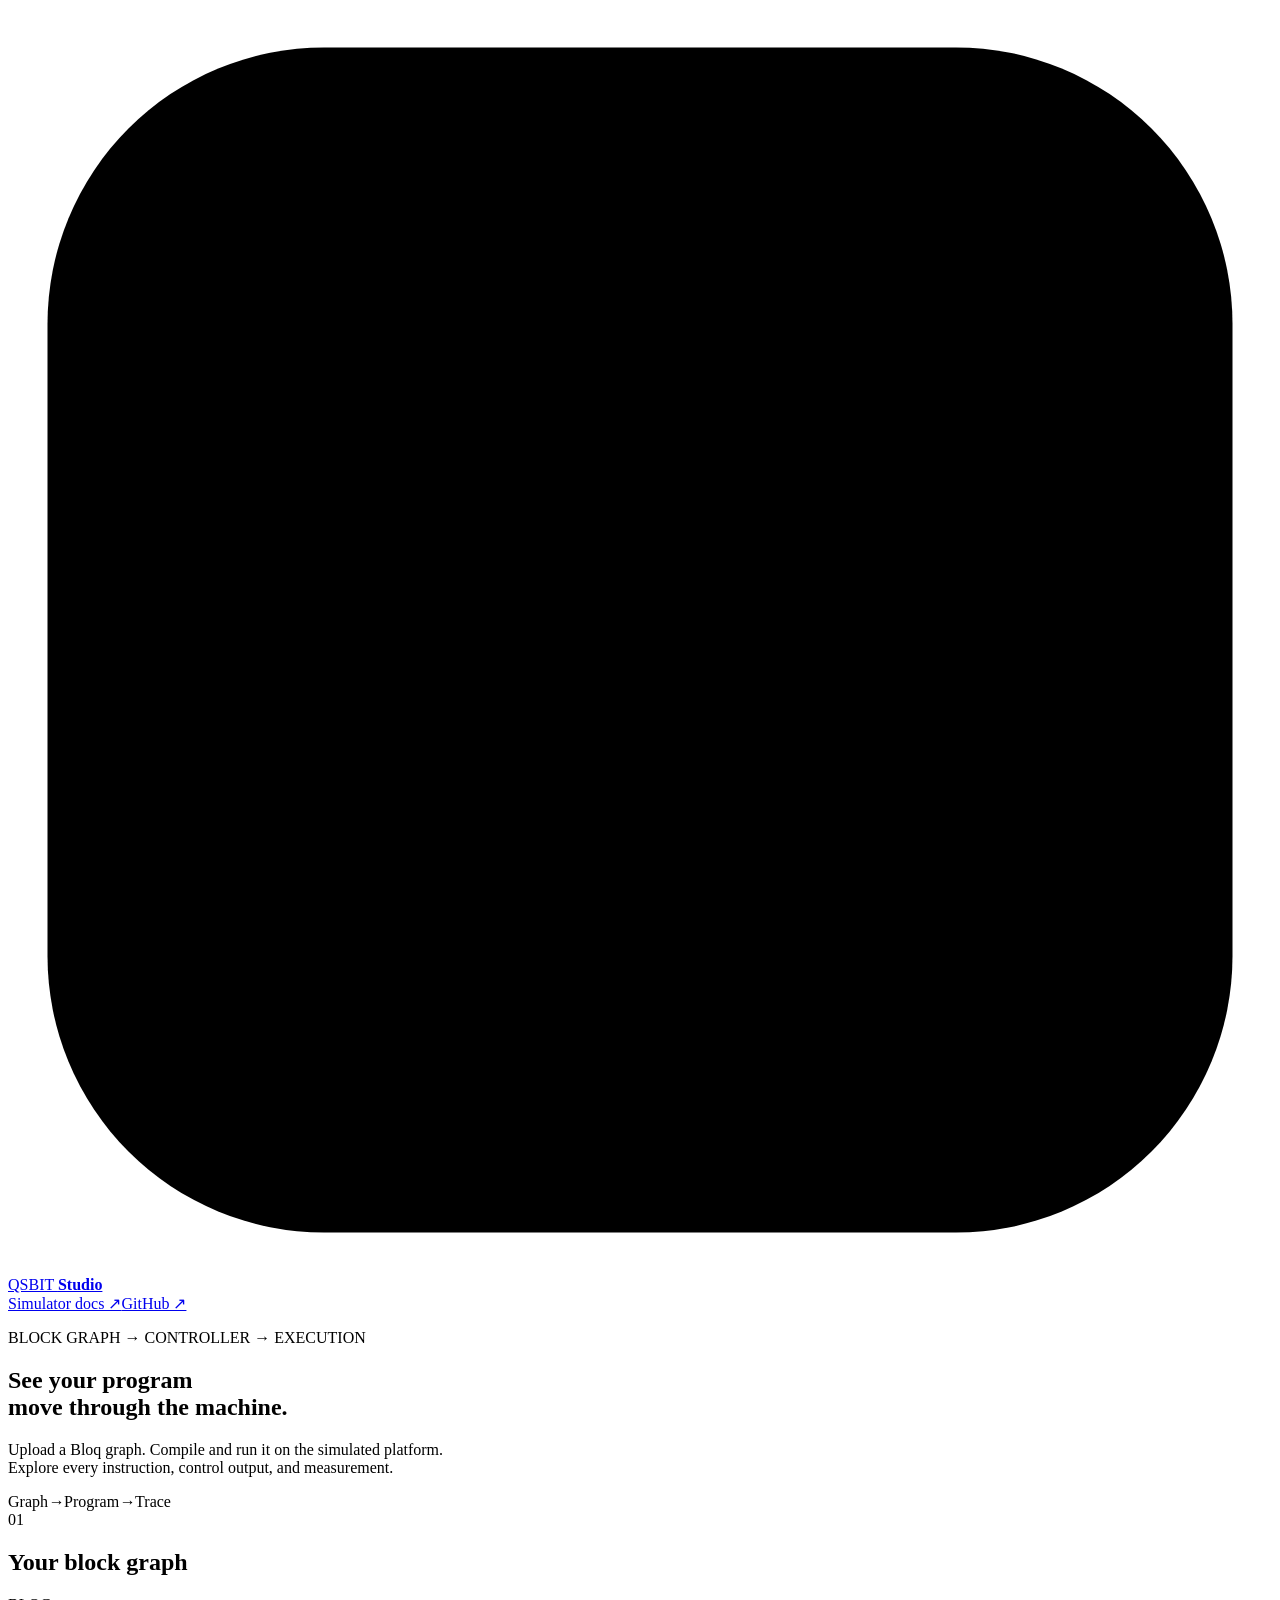
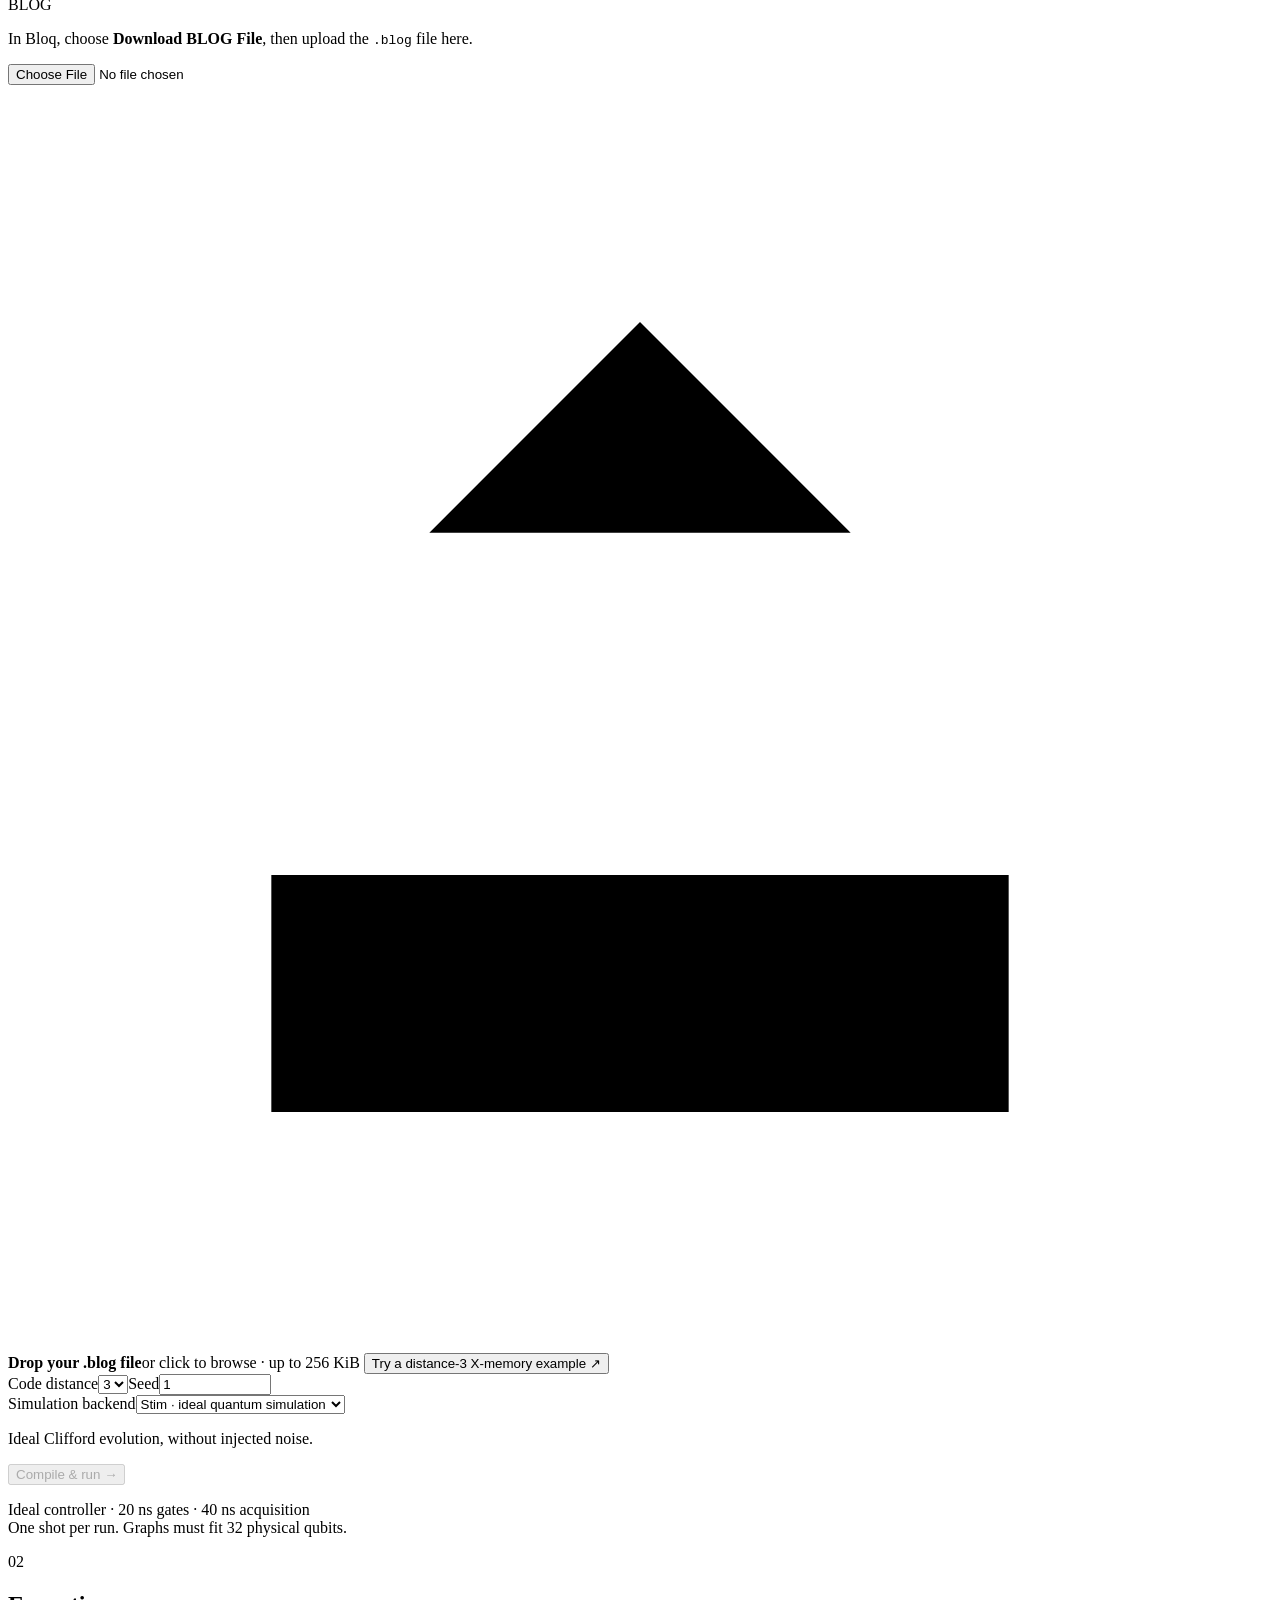
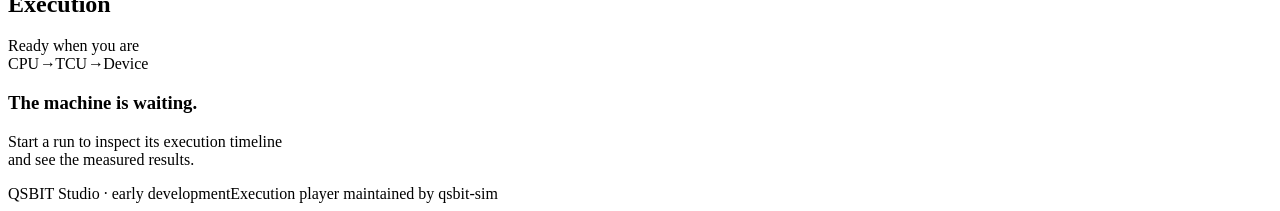
==== web/index.html @ 3c92e39e "feat(studio): compile Bloq uploads and replay simulator execution" ====
<!doctype html>
<html lang="en">
<head>
  <meta charset="utf-8">
  <meta name="viewport" content="width=device-width, initial-scale=1">
  <meta name="color-scheme" content="light dark">
  <title>QSBIT Studio — Block graph to execution</title>
  <link rel="icon" href="data:image/svg+xml,%3Csvg xmlns='http://www.w3.org/2000/svg' viewBox='0 0 32 32'%3E%3Crect width='32' height='32' rx='8' fill='%23087876'/%3E%3Cpath d='M8 8h16v16H8zM8 16h16M16 8v16' fill='none' stroke='white' stroke-width='2'/%3E%3C/svg%3E">
  <link rel="stylesheet" href="/studio.css">
  <script src="/studio.js" defer></script>
</head>
<body>
  <header class="masthead">
    <a class="brand" href="/"><svg viewBox="0 0 32 32" aria-hidden="true"><rect x="1" y="1" width="30" height="30" rx="7"/><path d="M8 8h16v16H8zM8 16h16M16 8v16"/></svg><span>QSBIT <strong>Studio</strong></span></a>
    <nav aria-label="Project links"><a href="https://qsbit-org.github.io/qsbit-sim/" target="_blank" rel="noopener">Simulator docs ↗</a><a href="https://github.com/qsbit-org/qsbit-studio" target="_blank" rel="noopener">GitHub ↗</a></nav>
  </header>
  <main>
    <section class="intro">
      <div><p class="eyebrow">BLOCK GRAPH → CONTROLLER → EXECUTION</p><h1>See your program<br>move through the machine.</h1><p class="lead">Upload a Bloq graph. Compile and run it on the simulated platform.<br class="desktop"> Explore every instruction, control output, and measurement.</p></div>
      <div class="flow-mark" aria-hidden="true"><span>Graph</span><i>→</i><span>Program</span><i>→</i><span class="accent">Trace</span></div>
    </section>
    <div class="workspace">
      <section class="panel source-panel" aria-labelledby="source-title">
        <div class="panel-heading"><span class="step-number">01</span><h2 id="source-title">Your block graph</h2><span class="tag">BLOG</span></div>
        <p class="support">In Bloq, choose <strong>Download BLOG File</strong>, then upload the <code>.blog</code> file here.</p>
        <label class="dropzone" id="dropzone" for="file-input">
          <input id="file-input" type="file" accept=".blog,text/plain">
          <svg viewBox="0 0 48 48" aria-hidden="true"><path d="M24 31V9m-8 8 8-8 8 8M10 30v9h28v-9"/></svg>
          <strong>Drop your .blog file</strong><span>or click to browse · up to 256 KiB</span>
        </label>
        <div class="source-meta" id="source-meta" hidden><strong id="filename"></strong><span id="file-size"></span><button id="clear-file" type="button" class="text-button">Clear</button></div>
        <pre id="source-preview" class="source-preview" hidden aria-label="Uploaded BLOG source"></pre>
        <button type="button" id="example" class="text-button example">Try a distance-3 X-memory example ↗</button>
        <form id="run-form">
          <div class="settings"><label>Code distance<select id="distance"><option value="3">3</option><option value="5">5</option><option value="7">7</option></select></label><label>Seed<input id="seed" type="number" value="1" min="0" max="4294967295" step="1" required></label></div>
          <label class="backend-label">Simulation backend<select id="backend"><option value="stim">Stim · ideal quantum simulation</option><option value="mock">Mock · controller execution only</option></select></label>
          <p class="field-note" id="backend-note">Ideal Clifford evolution, without injected noise.</p>
          <button class="primary" id="run" type="submit" disabled>Compile &amp; run <span aria-hidden="true">→</span></button>
        </form>
        <p class="preset-note">Ideal controller · 20 ns gates · 40 ns acquisition<br>One shot per run. Graphs must fit 32 physical qubits.</p>
        <p id="upload-error" class="error" role="alert" hidden></p>
      </section>
      <section class="panel execution-panel" aria-labelledby="execution-title">
        <div class="panel-heading"><span class="step-number">02</span><h2 id="execution-title">Execution</h2><span class="status-badge" id="status-badge">Ready when you are</span></div>
        <div class="empty-state" id="empty-state"><div class="empty-diagram" aria-hidden="true"><span>CPU</span><i>→</i><span>TCU</span><i>→</i><span>Device</span></div><h3>The machine is waiting.</h3><p>Start a run to inspect its execution timeline<br>and see the measured results.</p></div>
        <div id="run-status" hidden>
          <div class="run-heading"><div><strong id="run-name"></strong><p id="run-description"></p></div><button id="cancel" class="secondary" type="button" hidden>Cancel run</button></div>
          <ol id="stages" class="stages" aria-label="Run progress"><li data-stage="exporting">Prepare</li><li data-stage="compiling">Compile</li><li data-stage="simulating">Run</li><li data-stage="analysing">Inspect</li></ol>
          <pre id="run-error" class="error diagnostic" role="alert" hidden></pre>
          <div id="metrics" class="metrics" hidden></div>
          <div id="result-detail" hidden><div class="detail-heading"><h3>Measured outputs</h3><span id="delivery"></span></div><p id="output-note" class="field-note"></p><div class="output-scroll"><table><thead><tr><th scope="col">Output</th><th scope="col">Bit</th></tr></thead><tbody id="outputs"></tbody></table></div></div>
          <div id="downloads" class="downloads" hidden><h3>Run artifacts</h3><div id="artifact-links"></div></div>
        </div>
      </section>
    </div>
    <section class="history" id="history" hidden aria-label="Runs in this session"><span>SESSION RUNS</span><div id="history-list"></div><button type="button" id="remove-run" class="text-button" hidden>Remove selected run</button></section>
    <section id="replay-section" class="replay-section" hidden aria-labelledby="replay-title"><div class="replay-title"><div><p class="eyebrow">EXECUTION EXPLORER</p><h2 id="replay-title">Inside the simulated platform</h2><p>Step through recorded simulation time. Playback controls navigate the completed run.</p></div><a id="open-replay" class="secondary" target="_blank" rel="noopener">Open replay ↗</a></div><iframe id="replay" title="qsbit-sim execution trace replay"></iframe></section>
  </main>
  <footer><span>QSBIT Studio · early development</span><span id="player-version">Execution player maintained by qsbit-sim</span></footer>
  <noscript>JavaScript is required to submit runs and replay execution.</noscript>
</body>
</html>
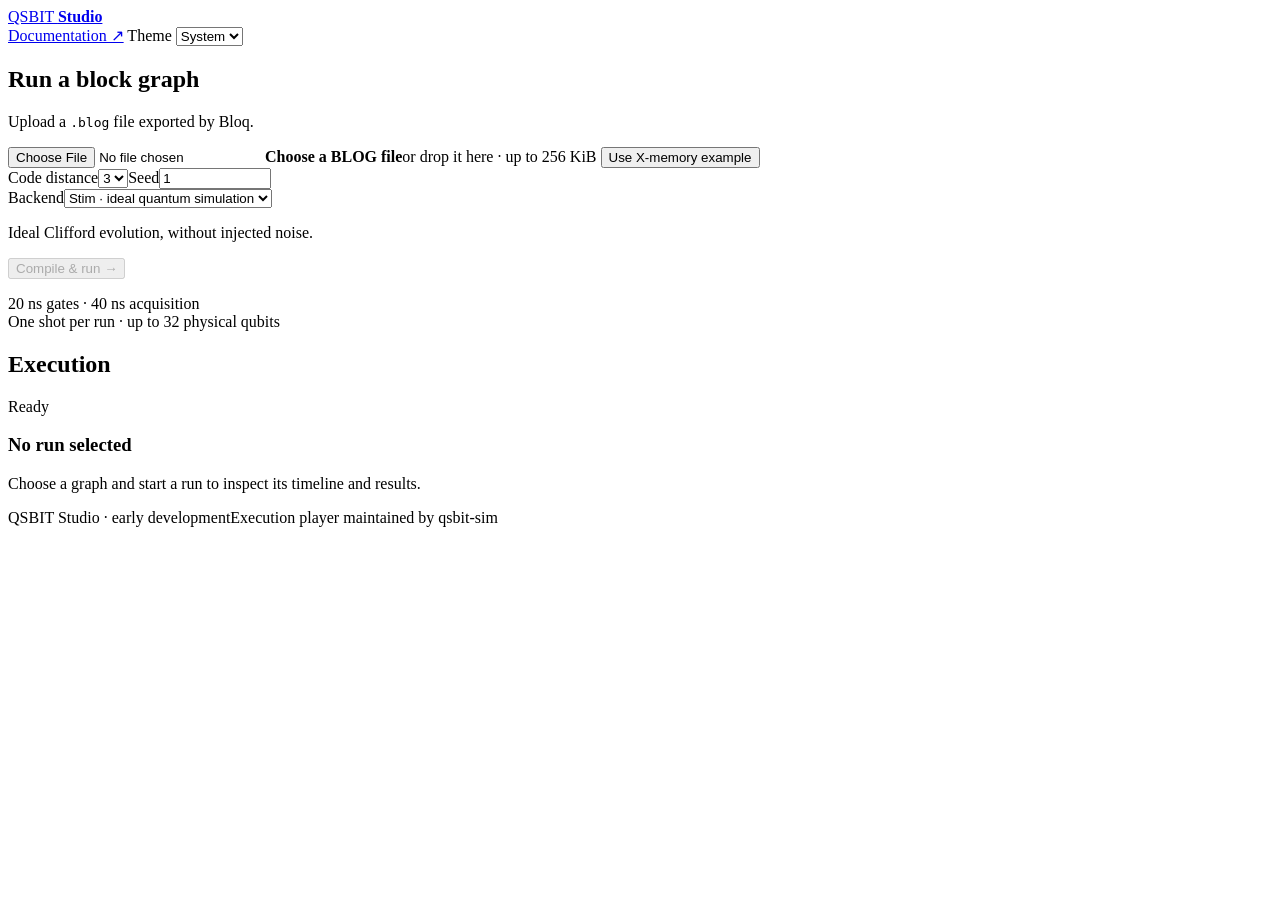
==== commit 1145591b: "feat(studio): build a shared-theme execution workspace" ====
--- a/web/index.html
+++ b/web/index.html
@@ -3,58 +3,65 @@
 <head>
   <meta charset="utf-8">
   <meta name="viewport" content="width=device-width, initial-scale=1">
-  <meta name="color-scheme" content="light dark">
-  <title>QSBIT Studio — Block graph to execution</title>
-  <link rel="icon" href="data:image/svg+xml,%3Csvg xmlns='http://www.w3.org/2000/svg' viewBox='0 0 32 32'%3E%3Crect width='32' height='32' rx='8' fill='%23087876'/%3E%3Cpath d='M8 8h16v16H8zM8 16h16M16 8v16' fill='none' stroke='white' stroke-width='2'/%3E%3C/svg%3E">
+  <title>QSBIT Studio</title>
+  <link rel="icon" href="data:,">
+  <link rel="stylesheet" href="/player/qsbit-fonts.css">
+  <link rel="stylesheet" href="/player/qsbit-tokens.css">
+  <link rel="stylesheet" href="/player/qsbit-base.css">
   <link rel="stylesheet" href="/studio.css">
+  <script src="/player/qsbit-theme.js"></script>
   <script src="/studio.js" defer></script>
 </head>
-<body>
+<body class="qsbit-app">
   <header class="masthead">
-    <a class="brand" href="/"><svg viewBox="0 0 32 32" aria-hidden="true"><rect x="1" y="1" width="30" height="30" rx="7"/><path d="M8 8h16v16H8zM8 16h16M16 8v16"/></svg><span>QSBIT <strong>Studio</strong></span></a>
-    <nav aria-label="Project links"><a href="https://qsbit-org.github.io/qsbit-sim/" target="_blank" rel="noopener">Simulator docs ↗</a><a href="https://github.com/qsbit-org/qsbit-studio" target="_blank" rel="noopener">GitHub ↗</a></nav>
+    <a class="brand" href="/">QSBIT <strong>Studio</strong></a>
+    <nav aria-label="Project links"><a href="https://qsbit-org.github.io/qsbit-sim/" target="_blank" rel="noopener">Documentation ↗</a>
+    <label>Theme <select data-theme-select aria-label="Theme"><option value="auto">System</option><option value="light">Light</option><option value="dark">Dark</option></select></label></nav>
   </header>
-  <main>
-    <section class="intro">
-      <div><p class="eyebrow">BLOCK GRAPH → CONTROLLER → EXECUTION</p><h1>See your program<br>move through the machine.</h1><p class="lead">Upload a Bloq graph. Compile and run it on the simulated platform.<br class="desktop"> Explore every instruction, control output, and measurement.</p></div>
-      <div class="flow-mark" aria-hidden="true"><span>Graph</span><i>→</i><span>Program</span><i>→</i><span class="accent">Trace</span></div>
+  <main class="workspace">
+    <aside class="panel source-panel" aria-labelledby="source-title">
+      <h1 id="source-title">Run a block graph</h1>
+      <p class="support">Upload a <code>.blog</code> file exported by Bloq.</p>
+      <label class="dropzone" id="dropzone" for="file-input">
+        <input id="file-input" type="file" accept=".blog,text/plain">
+        <strong>Choose a BLOG file</strong><span>or drop it here · up to 256 KiB</span>
+      </label>
+      <div class="source-meta" id="source-meta" hidden><strong id="filename"></strong><span id="file-size"></span></div>
+      <div id="file-actions" hidden><button id="replace-file" type="button">Replace file</button><button id="clear-file" type="button">Clear</button></div>
+      <details id="source-details" hidden><summary>Source preview</summary><pre id="source-preview" class="source-preview" aria-label="Uploaded BLOG source"></pre></details>
+      <button type="button" id="example" class="text-button example">Use X-memory example</button>
+      <form id="run-form">
+        <div class="settings"><label>Code distance<select id="distance"><option value="3">3</option><option value="5">5</option><option value="7">7</option></select></label><label>Seed<input id="seed" type="number" value="1" min="0" max="4294967295" step="1" required></label></div>
+        <label class="backend-label">Backend<select id="backend"><option value="stim">Stim · ideal quantum simulation</option><option value="mock">Mock · controller execution</option></select></label>
+        <p class="field-note" id="backend-note">Ideal Clifford evolution, without injected noise.</p>
+        <button class="primary" id="run" type="submit" disabled>Compile &amp; run →</button>
+      </form>
+      <p class="preset-note">20 ns gates · 40 ns acquisition<br>One shot per run · up to 32 physical qubits</p>
+      <p id="upload-error" class="error" role="alert" hidden></p>
+      <section class="history" id="history" hidden aria-label="Runs in this session"><h2>Session runs</h2><div id="history-list"></div><button type="button" id="remove-run" hidden>Remove selected run</button></section>
+    </aside>
+    <section class="panel execution-panel" aria-labelledby="execution-title">
+      <div class="panel-heading"><h2 id="execution-title">Execution</h2><span class="status-badge" id="status-badge">Ready</span><span id="connection-status" role="status"></span><button id="retry-connection" hidden>Reconnect</button></div>
+      <div class="empty-state" id="empty-state"><h3>No run selected</h3><p>Choose a graph and start a run to inspect its timeline and results.</p></div>
+      <div id="run-status" hidden>
+        <div class="run-heading"><div><strong id="run-name"></strong><p id="run-description"></p></div><button id="cancel" type="button" hidden>Cancel run</button></div>
+        <ol id="stages" class="stages" aria-label="Run progress"><li data-stage="exporting">Prepare</li><li data-stage="compiling">Compile</li><li data-stage="simulating">Run</li><li data-stage="analysing">Inspect</li></ol>
+        <div id="metrics" class="metrics" hidden></div>
+        <div class="workspace-tabs" role="tablist" aria-label="Run details">
+          <button id="tab-replay" role="tab" aria-controls="panel-replay" aria-selected="true">Replay</button>
+          <button id="tab-results" role="tab" aria-controls="panel-results" aria-selected="false" tabindex="-1">Results</button>
+          <button id="tab-artifacts" role="tab" aria-controls="panel-artifacts" aria-selected="false" tabindex="-1">Artifacts</button>
+          <button id="tab-logs" role="tab" aria-controls="panel-logs" aria-selected="false" tabindex="-1">Logs</button>
+        </div>
+        <section id="panel-replay" role="tabpanel" aria-labelledby="tab-replay">
+          <p id="replay-empty">Replay becomes available when execution finishes.</p>
+          <div id="replay-section" hidden><a id="open-replay" target="_blank" rel="noopener">Open replay in a new window ↗</a><iframe id="replay" title="qsbit-sim execution trace replay"></iframe></div>
+        </section>
+        <section id="panel-results" role="tabpanel" aria-labelledby="tab-results" hidden><div id="result-detail" hidden><div class="detail-heading"><h3>Measured outputs</h3><span id="delivery"></span></div><p id="output-note" class="field-note"></p><div class="output-scroll"><table><thead><tr><th scope="col">Output</th><th scope="col">Bit</th></tr></thead><tbody id="outputs"></tbody></table></div></div></section>
+        <section id="panel-artifacts" role="tabpanel" aria-labelledby="tab-artifacts" hidden><div id="downloads" hidden><h3>Run artifacts</h3><div id="artifact-links"></div></div></section>
+        <section id="panel-logs" role="tabpanel" aria-labelledby="tab-logs" hidden><pre id="run-error" class="error diagnostic" role="alert" hidden></pre><div id="log-links"></div><pre id="log-content" aria-live="polite">Select a log when the run finishes.</pre></section>
+      </div>
     </section>
-    <div class="workspace">
-      <section class="panel source-panel" aria-labelledby="source-title">
-        <div class="panel-heading"><span class="step-number">01</span><h2 id="source-title">Your block graph</h2><span class="tag">BLOG</span></div>
-        <p class="support">In Bloq, choose <strong>Download BLOG File</strong>, then upload the <code>.blog</code> file here.</p>
-        <label class="dropzone" id="dropzone" for="file-input">
-          <input id="file-input" type="file" accept=".blog,text/plain">
-          <svg viewBox="0 0 48 48" aria-hidden="true"><path d="M24 31V9m-8 8 8-8 8 8M10 30v9h28v-9"/></svg>
-          <strong>Drop your .blog file</strong><span>or click to browse · up to 256 KiB</span>
-        </label>
-        <div class="source-meta" id="source-meta" hidden><strong id="filename"></strong><span id="file-size"></span><button id="clear-file" type="button" class="text-button">Clear</button></div>
-        <pre id="source-preview" class="source-preview" hidden aria-label="Uploaded BLOG source"></pre>
-        <button type="button" id="example" class="text-button example">Try a distance-3 X-memory example ↗</button>
-        <form id="run-form">
-          <div class="settings"><label>Code distance<select id="distance"><option value="3">3</option><option value="5">5</option><option value="7">7</option></select></label><label>Seed<input id="seed" type="number" value="1" min="0" max="4294967295" step="1" required></label></div>
-          <label class="backend-label">Simulation backend<select id="backend"><option value="stim">Stim · ideal quantum simulation</option><option value="mock">Mock · controller execution only</option></select></label>
-          <p class="field-note" id="backend-note">Ideal Clifford evolution, without injected noise.</p>
-          <button class="primary" id="run" type="submit" disabled>Compile &amp; run <span aria-hidden="true">→</span></button>
-        </form>
-        <p class="preset-note">Ideal controller · 20 ns gates · 40 ns acquisition<br>One shot per run. Graphs must fit 32 physical qubits.</p>
-        <p id="upload-error" class="error" role="alert" hidden></p>
-      </section>
-      <section class="panel execution-panel" aria-labelledby="execution-title">
-        <div class="panel-heading"><span class="step-number">02</span><h2 id="execution-title">Execution</h2><span class="status-badge" id="status-badge">Ready when you are</span></div>
-        <div class="empty-state" id="empty-state"><div class="empty-diagram" aria-hidden="true"><span>CPU</span><i>→</i><span>TCU</span><i>→</i><span>Device</span></div><h3>The machine is waiting.</h3><p>Start a run to inspect its execution timeline<br>and see the measured results.</p></div>
-        <div id="run-status" hidden>
-          <div class="run-heading"><div><strong id="run-name"></strong><p id="run-description"></p></div><button id="cancel" class="secondary" type="button" hidden>Cancel run</button></div>
-          <ol id="stages" class="stages" aria-label="Run progress"><li data-stage="exporting">Prepare</li><li data-stage="compiling">Compile</li><li data-stage="simulating">Run</li><li data-stage="analysing">Inspect</li></ol>
-          <pre id="run-error" class="error diagnostic" role="alert" hidden></pre>
-          <div id="metrics" class="metrics" hidden></div>
-          <div id="result-detail" hidden><div class="detail-heading"><h3>Measured outputs</h3><span id="delivery"></span></div><p id="output-note" class="field-note"></p><div class="output-scroll"><table><thead><tr><th scope="col">Output</th><th scope="col">Bit</th></tr></thead><tbody id="outputs"></tbody></table></div></div>
-          <div id="downloads" class="downloads" hidden><h3>Run artifacts</h3><div id="artifact-links"></div></div>
-        </div>
-      </section>
-    </div>
-    <section class="history" id="history" hidden aria-label="Runs in this session"><span>SESSION RUNS</span><div id="history-list"></div><button type="button" id="remove-run" class="text-button" hidden>Remove selected run</button></section>
-    <section id="replay-section" class="replay-section" hidden aria-labelledby="replay-title"><div class="replay-title"><div><p class="eyebrow">EXECUTION EXPLORER</p><h2 id="replay-title">Inside the simulated platform</h2><p>Step through recorded simulation time. Playback controls navigate the completed run.</p></div><a id="open-replay" class="secondary" target="_blank" rel="noopener">Open replay ↗</a></div><iframe id="replay" title="qsbit-sim execution trace replay"></iframe></section>
   </main>
   <footer><span>QSBIT Studio · early development</span><span id="player-version">Execution player maintained by qsbit-sim</span></footer>
   <noscript>JavaScript is required to submit runs and replay execution.</noscript>
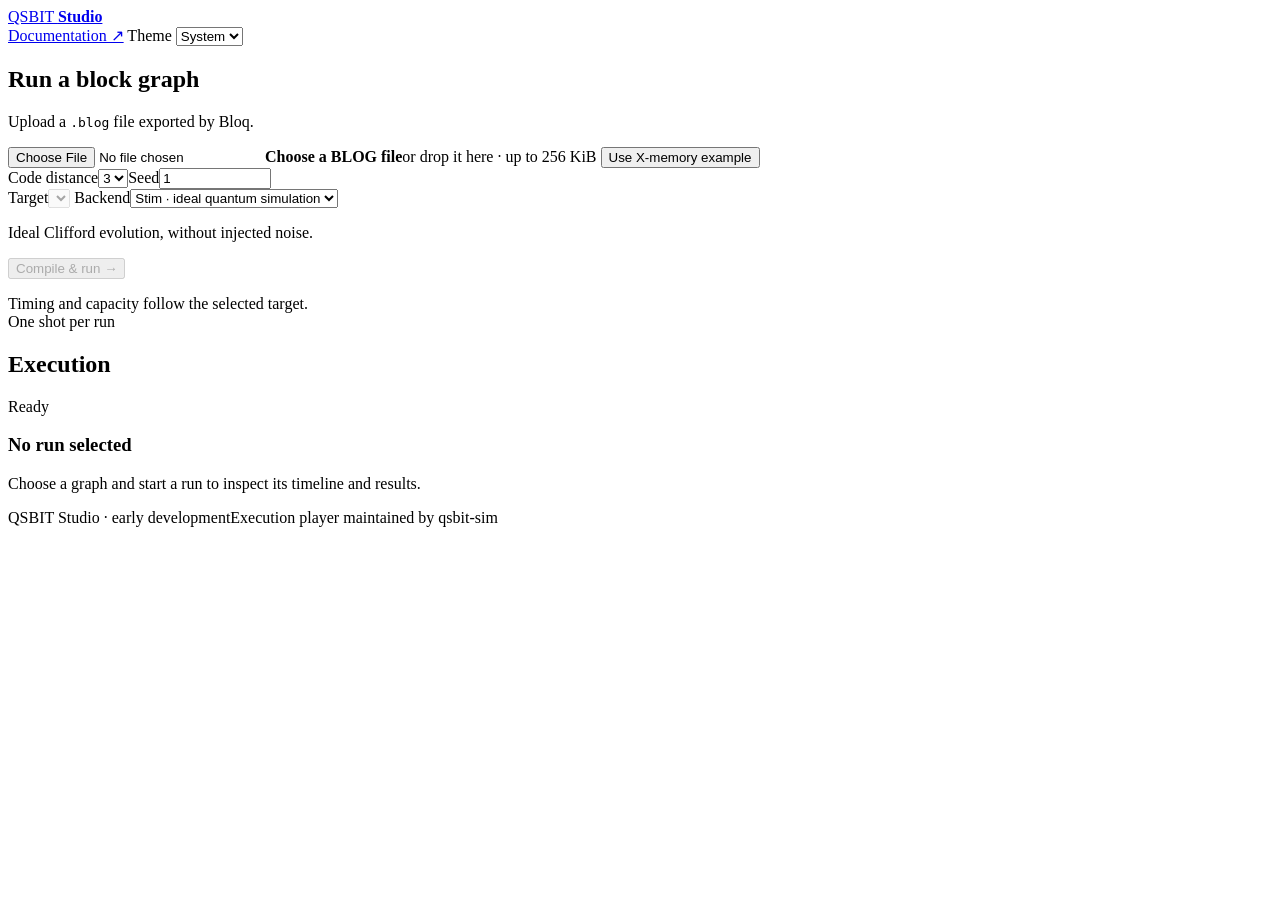
==== commit 329ce3d8: "feat(studio): select external targets and follow latest compiler" ====
--- a/web/index.html
+++ b/web/index.html
@@ -32,11 +32,12 @@
       <button type="button" id="example" class="text-button example">Use X-memory example</button>
       <form id="run-form">
         <div class="settings"><label>Code distance<select id="distance"><option value="3">3</option><option value="5">5</option><option value="7">7</option></select></label><label>Seed<input id="seed" type="number" value="1" min="0" max="4294967295" step="1" required></label></div>
+        <label class="backend-label">Target<select id="target" disabled></select></label>
         <label class="backend-label">Backend<select id="backend"><option value="stim">Stim · ideal quantum simulation</option><option value="mock">Mock · controller execution</option></select></label>
         <p class="field-note" id="backend-note">Ideal Clifford evolution, without injected noise.</p>
         <button class="primary" id="run" type="submit" disabled>Compile &amp; run →</button>
       </form>
-      <p class="preset-note">20 ns gates · 40 ns acquisition<br>One shot per run · up to 32 physical qubits</p>
+      <p class="preset-note">Timing and capacity follow the selected target.<br>One shot per run</p>
       <p id="upload-error" class="error" role="alert" hidden></p>
       <section class="history" id="history" hidden aria-label="Runs in this session"><h2>Session runs</h2><div id="history-list"></div><button type="button" id="remove-run" hidden>Remove selected run</button></section>
     </aside>
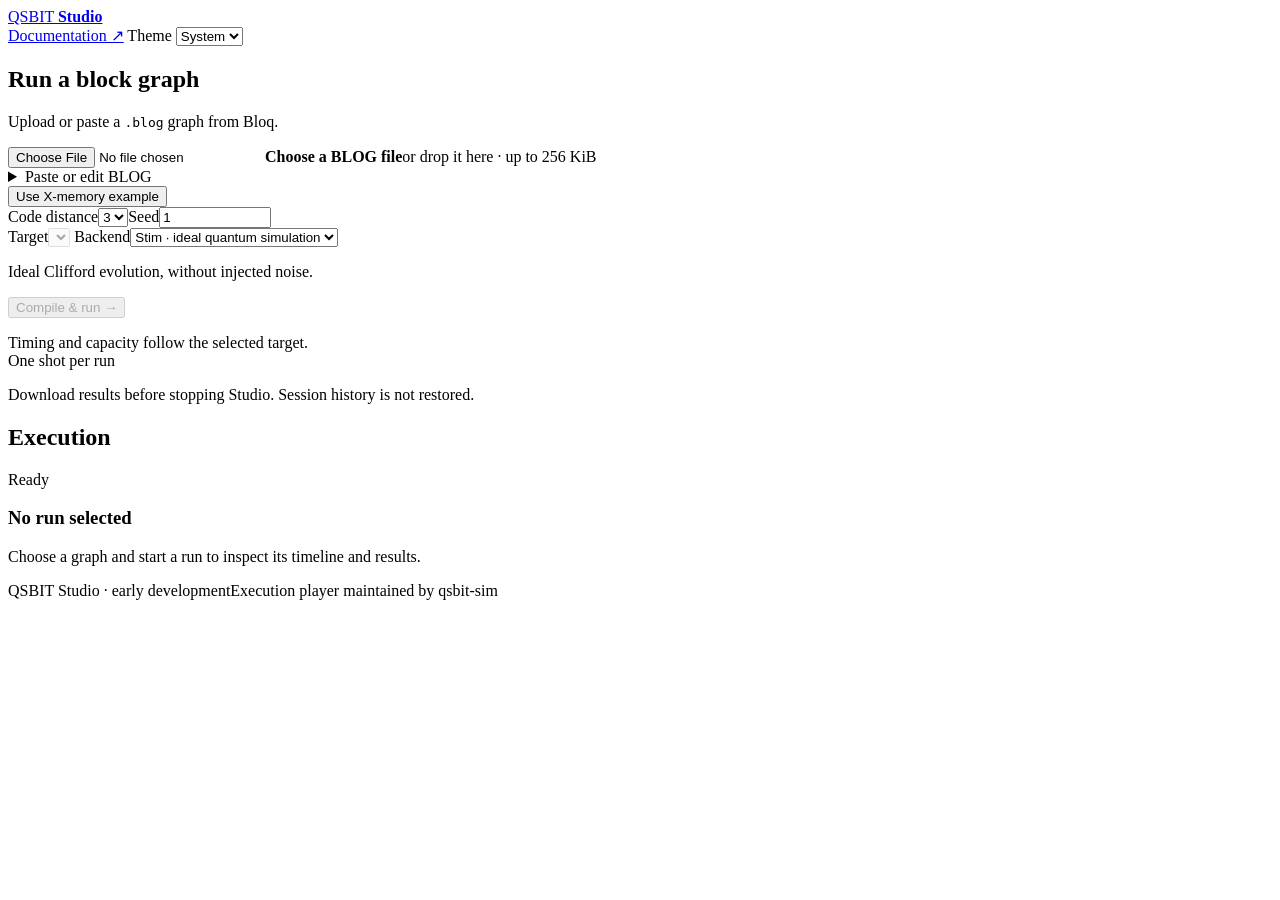
==== commit 489c2a31: "feat(container): ship an integrated Studio toolchain and offline verification" ====
--- a/web/index.html
+++ b/web/index.html
@@ -21,14 +21,14 @@
   <main class="workspace">
     <aside class="panel source-panel" aria-labelledby="source-title">
       <h1 id="source-title">Run a block graph</h1>
-      <p class="support">Upload a <code>.blog</code> file exported by Bloq.</p>
+      <p class="support">Upload or paste a <code>.blog</code> graph from Bloq.</p>
       <label class="dropzone" id="dropzone" for="file-input">
         <input id="file-input" type="file" accept=".blog,text/plain">
         <strong>Choose a BLOG file</strong><span>or drop it here · up to 256 KiB</span>
       </label>
       <div class="source-meta" id="source-meta" hidden><strong id="filename"></strong><span id="file-size"></span></div>
       <div id="file-actions" hidden><button id="replace-file" type="button">Replace file</button><button id="clear-file" type="button">Clear</button></div>
-      <details id="source-details" hidden><summary>Source preview</summary><pre id="source-preview" class="source-preview" aria-label="Uploaded BLOG source"></pre></details>
+      <details id="source-details"><summary>Paste or edit BLOG</summary><textarea id="source-preview" class="source-preview" aria-label="BLOG source" rows="8" spellcheck="false"></textarea></details>
       <button type="button" id="example" class="text-button example">Use X-memory example</button>
       <form id="run-form">
         <div class="settings"><label>Code distance<select id="distance"><option value="3">3</option><option value="5">5</option><option value="7">7</option></select></label><label>Seed<input id="seed" type="number" value="1" min="0" max="4294967295" step="1" required></label></div>
@@ -38,6 +38,7 @@
         <button class="primary" id="run" type="submit" disabled>Compile &amp; run →</button>
       </form>
       <p class="preset-note">Timing and capacity follow the selected target.<br>One shot per run</p>
+      <p class="field-note">Download results before stopping Studio. Session history is not restored.</p>
       <p id="upload-error" class="error" role="alert" hidden></p>
       <section class="history" id="history" hidden aria-label="Runs in this session"><h2>Session runs</h2><div id="history-list"></div><button type="button" id="remove-run" hidden>Remove selected run</button></section>
     </aside>
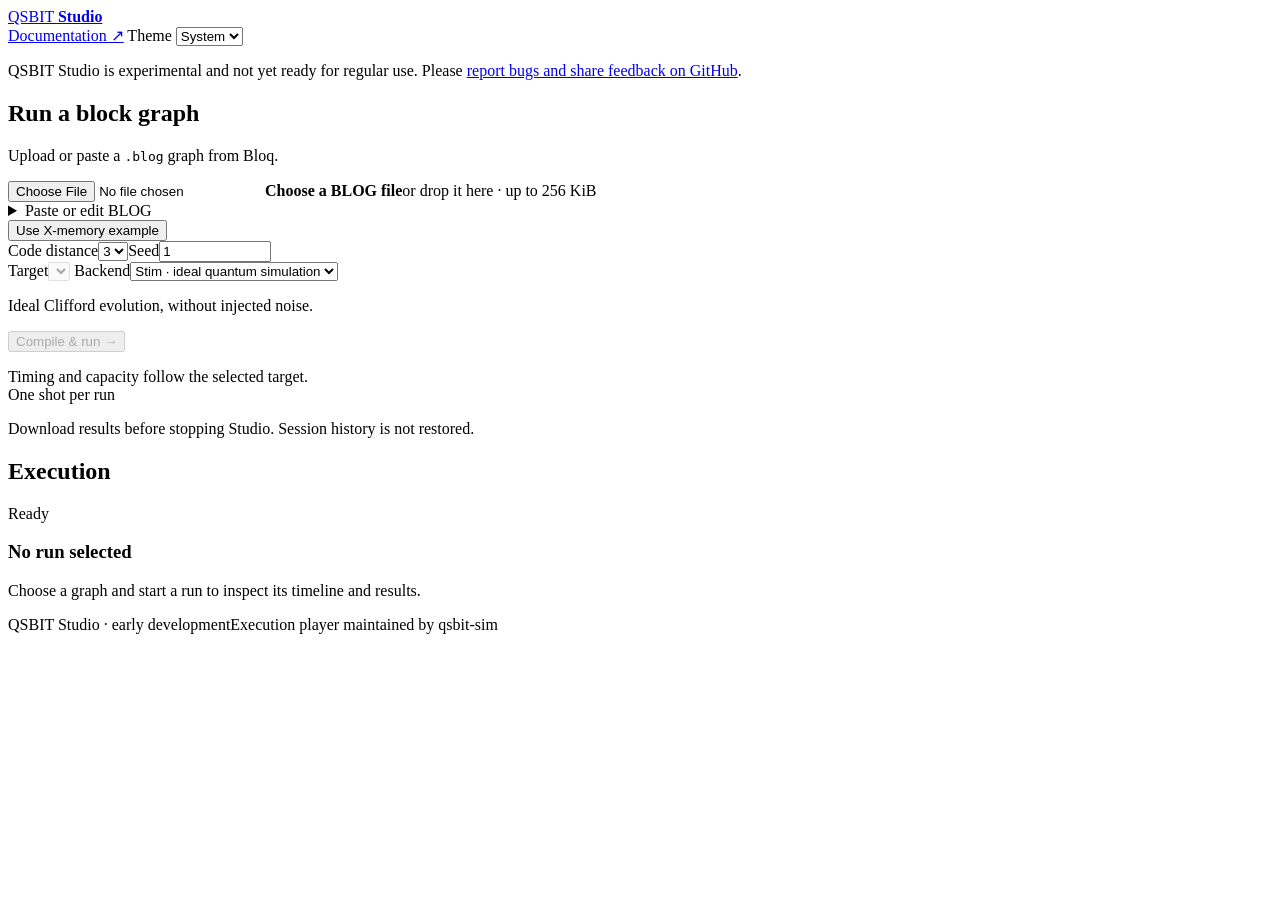
==== commit a174f72b: "feat(ui): add experimental notice and GitHub feedback link" ====
--- a/web/index.html
+++ b/web/index.html
@@ -18,6 +18,7 @@
     <nav aria-label="Project links"><a href="https://qsbit-org.github.io/qsbit-sim/" target="_blank" rel="noopener">Documentation ↗</a>
     <label>Theme <select data-theme-select aria-label="Theme"><option value="auto">System</option><option value="light">Light</option><option value="dark">Dark</option></select></label></nav>
   </header>
+  <p class="development-notice">QSBIT Studio is experimental and not yet ready for regular use. Please <a href="https://github.com/qsbit-org/qsbit-studio/issues" target="_blank" rel="noopener">report bugs and share feedback on GitHub</a>.</p>
   <main class="workspace">
     <aside class="panel source-panel" aria-labelledby="source-title">
       <h1 id="source-title">Run a block graph</h1>
